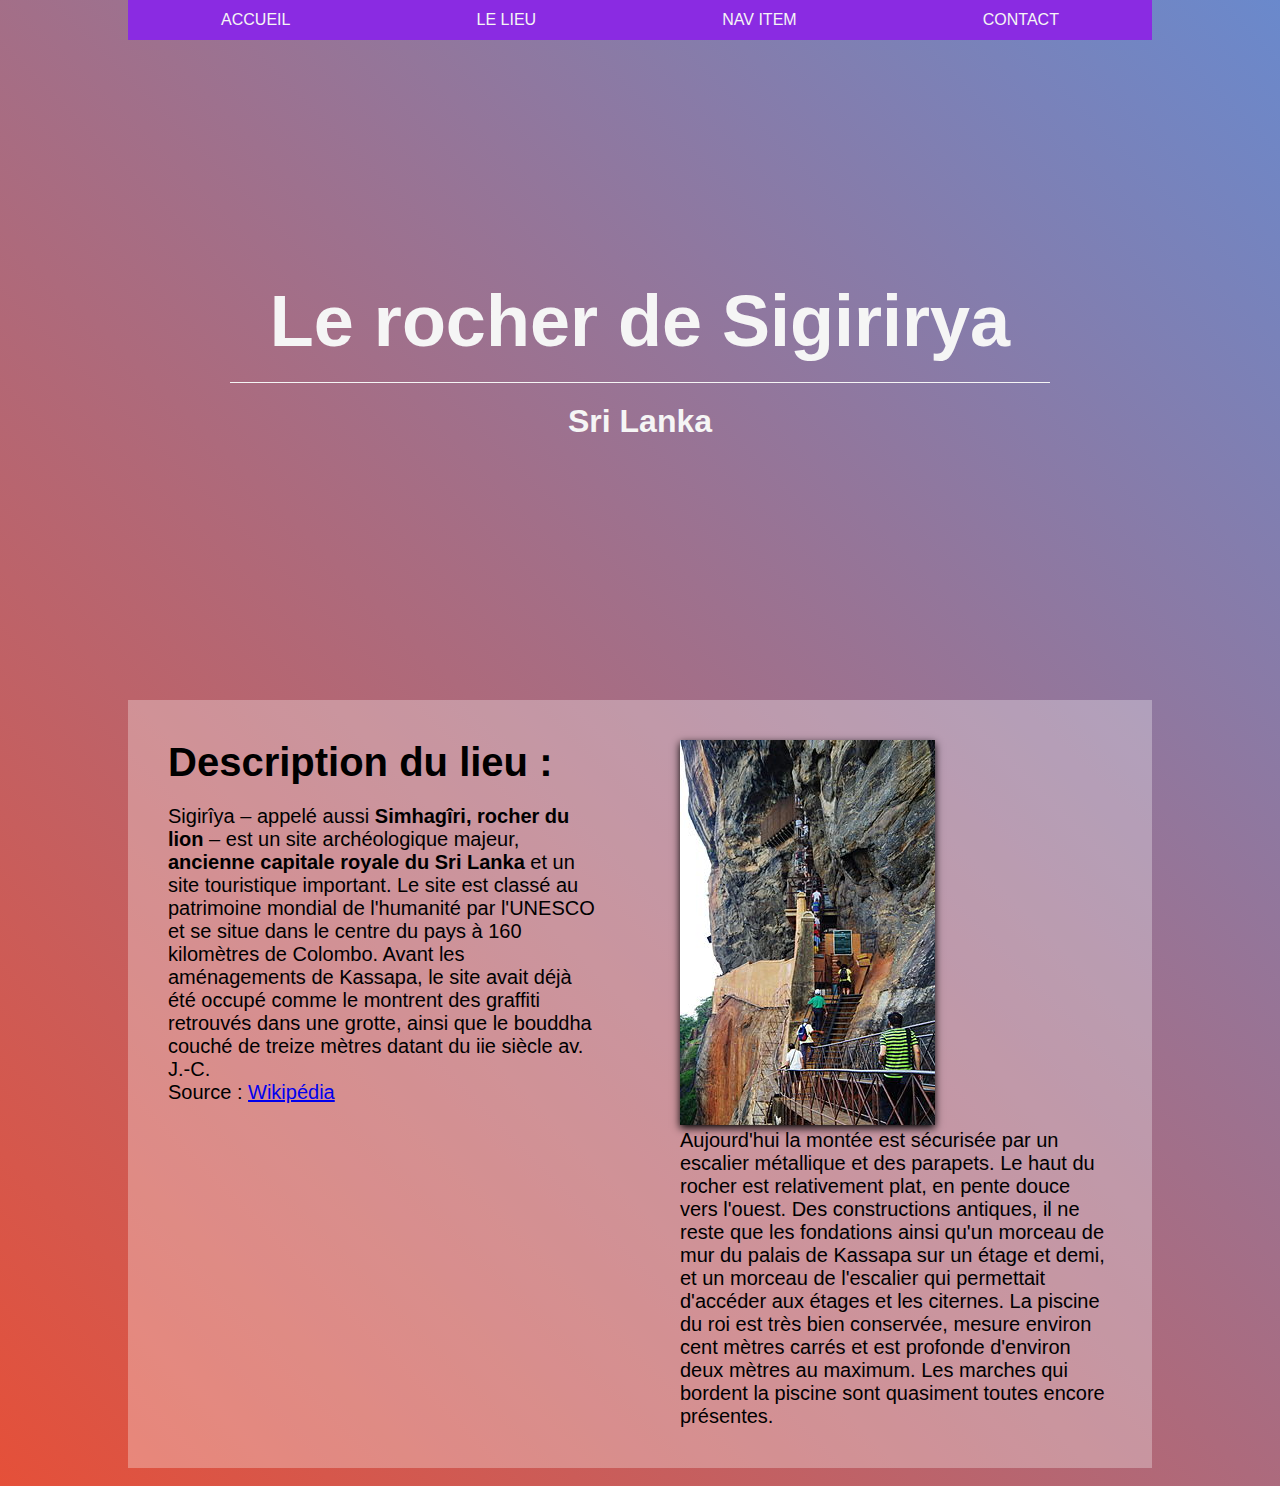
==== html/index.html @ e2b37e0d "First commit" ====
<!DOCTYPE html>
<html lang="fr">
<head>
   <meta charset="UTF-8">
   <!--Balise de réglagle du zoom en fonction du dispositif d'affichage-->
   <meta name="viewport" content="width=device-width, initial-scale=1.0">
   <!--Link du favicon au format 32x32px-->
   <link rel="icon" type="image/png" sizes="32x32" href="">
   <!--Link du ou des fichiers css-->
   <link rel="stylesheet" href="/css/style.css">
   <link rel="stylesheet" href="/css/header.css">
   <!--Titre de la page-->
   <title>
      
   </title>
</head>
<body>  
   <!--  -->
   <header id="accueil">
      <nav>
         <ul class="navList">
            <li class="navItem">
               <a class="navLink" href="#accueil" title="Lien de retour à l'accueil">accueil</a>
            </li>
            <li class="navItem">
               <a class="navLink" href="#section1" title="Lien d'accès à l'histoire du lieu">le lieu</a>
            </li>
            <li class="navItem">
               <a class="navLink" href="#section2" title="">Nav Item</a>
            </li>
            <li class="navItem">
               <a class="navLink" href="" title="Formulaire de contact">contact</a>
            </li>
         </ul>
      </nav>
   </header>
   <!--  -->
   <section id="section1">
      <h1>
         Le rocher de Sigirirya
      </h1>
      <h2>
         Sri Lanka
      </h2>
   </section>
   <!--  -->
   <section id="section2">
      <div>
         <h3>
            Description du lieu :
         </h3>
         <p>
            Sigirîya – appelé aussi <strong>Simhagîri, rocher du lion</strong> – est un site archéologique majeur, <strong>ancienne capitale royale du Sri Lanka</strong> et un site touristique important. Le site est classé au <stong>patrimoine mondial de l'humanité par l'UNESCO</strong> et se situe dans le centre du pays à 160 kilomètres de Colombo. Avant les aménagements de Kassapa, le site avait déjà été occupé comme le montrent des graffiti retrouvés dans une grotte, ainsi que le bouddha couché de treize mètres datant du iie siècle av. J.-C.
         </p>
         <p class="source">Source : <a href="https://fr.wikipedia.org/wiki/Sigirîya" title="Lien vers le site source Wikipédia"> Wikipédia</a></p>
      </div>
      <div>
         <img src="/res/255px-LK-sigiriya-aufstieg-wm-01.jpg" alt="Accès touristique au rocher de Sigirirya">
         <p>
            Aujourd'hui la montée est sécurisée par un escalier métallique et des parapets. Le haut du rocher est relativement plat, en pente douce vers l'ouest. Des constructions antiques, il ne reste que les fondations ainsi qu'un morceau de mur du palais de Kassapa sur un étage et demi, et un morceau de l'escalier qui permettait d'accéder aux étages et les citernes. La piscine du roi est très bien conservée, mesure environ cent mètres carrés et est profonde d'environ deux mètres au maximum. Les marches qui bordent la piscine sont quasiment toutes encore présentes.
         </p>
      </div>
   </section>
   <!--  -->
   <section id="section3">
      <a href="https://unsplash.com/photos/WOhTfiB-ECs" target="_blank" title="Lien vers le site original"><img src="/res/photo-1514911278673-b33f6439fad3.jfif" alt=""></a>
   </section>
   <!--  -->
   <footer>

   </footer>
</body>
</html>
---- css/style.css ----
* {
   margin: 0;
   padding: 0;
   font-family: Arial, Helvetica, sans-serif;
}

body {
   background: linear-gradient(225deg, #6a89cc, #e55039);
   width: 100vw;
   min-height: 100vh;
   display: flex;
   align-items: center  ;
   flex-direction: column;
}

p {
   font-size: 20px;
}

img {
   box-shadow: 0 3px 8px black;
}

#section1 , #section2 , #section3 {
   width: 80vw;
}

#section1 {
   height: 700px;
   background-image: url(/res/brian-kyed-8NpelZe-EzM-unsplash.jpg);
   background-size: cover;
   display: flex;
   flex-direction: column;
   justify-content: center;
   align-items: center;
}

#section1 > h1 , h2 {
   color: whitesmoke;
}

#section1 > h1 {
   font-size: 72px;
   width: 80%;
   text-align: center;
   margin: 20px;
   padding-bottom: 20px;
   border-bottom: whitesmoke 1px solid;
}

#section1 > h2 {
   font-size: 32px;
}

#section2 {
   background-color : rgba(255, 255, 255, 30%);
   display: grid;
   grid-template-columns: 1fr 1fr;
}

#section2 > div {
   padding: 40px;
}

#section2 > div > h3 {
   font-size: 40px;
   margin-bottom: 20px;
}
---- css/header.css ----
header {
   height: 40px;
   width: 80vw;
   position: fixed;
   top: 0;
   display: flex;
   align-items: center;
   background-color: blueviolet;
}

nav {
   min-width: 100%;
}

.navList {
   min-width: 100%;
   min-height: 100%;
   display: flex;
   justify-content: space-around;
   align-items: center;
}

.navItem {
   display: inline-flex;
   text-transform: uppercase;
}

.navLink {
   text-decoration: none;
   color: whitesmoke;
}
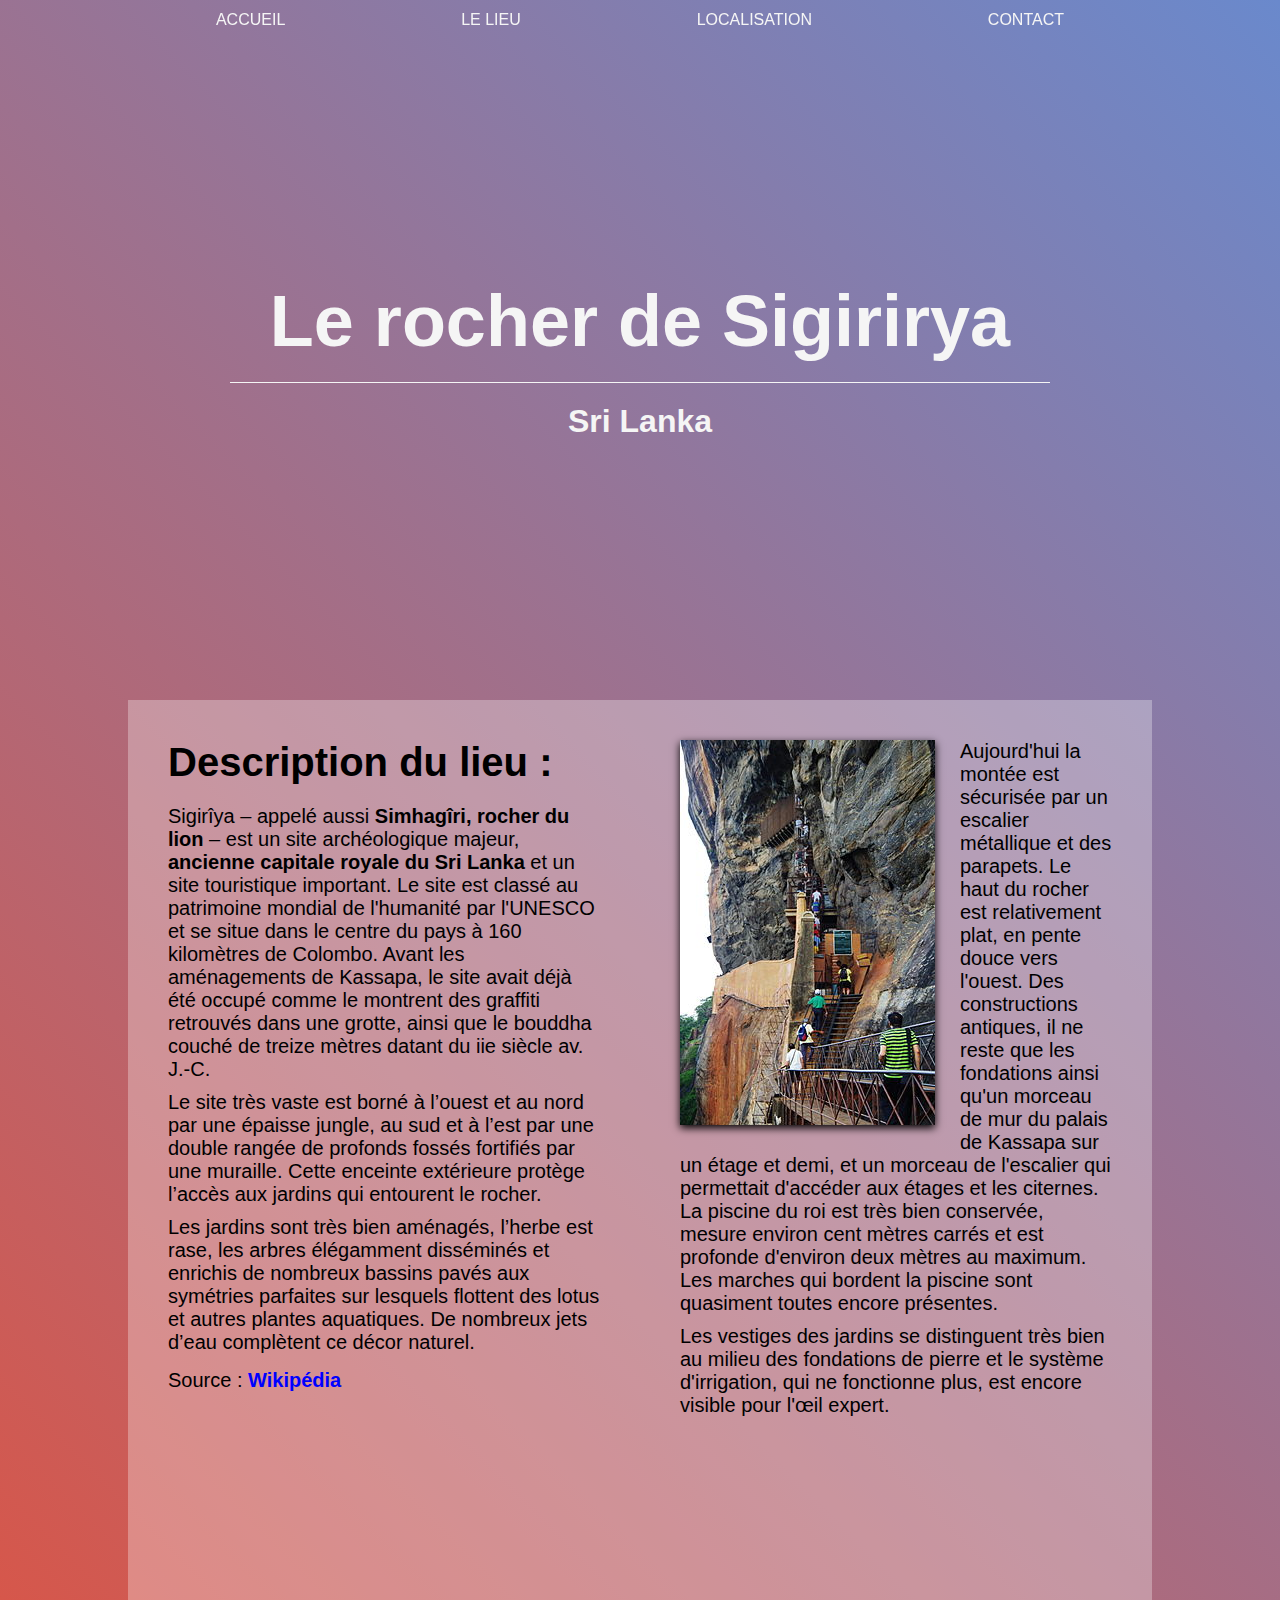
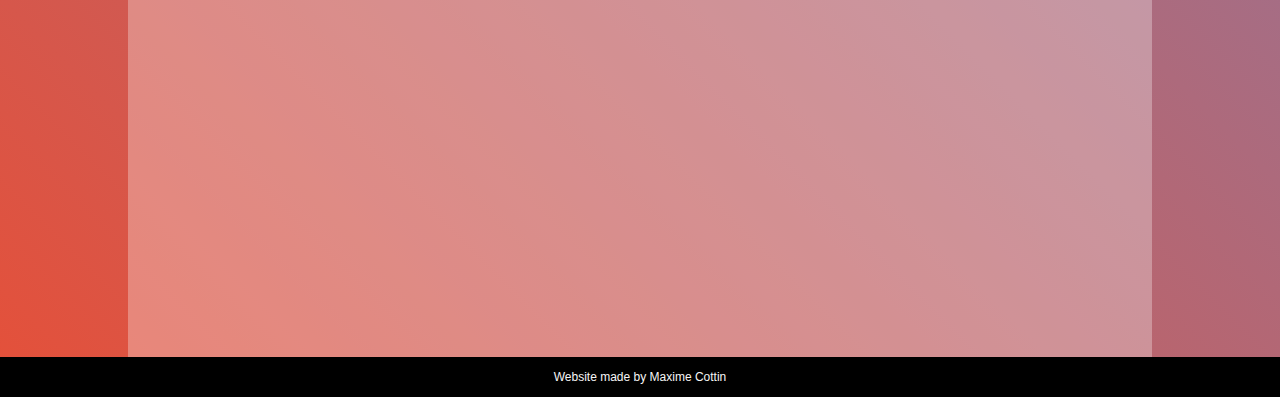
==== commit be1b81c8: "Projet version desktop terminée" ====
--- a/html/index.html
+++ b/html/index.html
@@ -20,13 +20,13 @@
       <nav>
          <ul class="navList">
             <li class="navItem">
-               <a class="navLink" href="#accueil" title="Lien de retour à l'accueil">accueil</a>
+               <a class="navLink" href="#section1" title="Lien de retour à l'accueil">accueil</a>
             </li>
             <li class="navItem">
-               <a class="navLink" href="#section1" title="Lien d'accès à l'histoire du lieu">le lieu</a>
+               <a class="navLink" href="#section2" title="Lien d'accès à l'histoire du lieu">le lieu</a>
             </li>
             <li class="navItem">
-               <a class="navLink" href="#section2" title="">Nav Item</a>
+               <a class="navLink" href="#section3" title="Lien vers la carte du lieu">localisation</a>
             </li>
             <li class="navItem">
                <a class="navLink" href="" title="Formulaire de contact">contact</a>
@@ -45,29 +45,40 @@
    </section>
    <!--  -->
    <section id="section2">
-      <div>
+      <div class="s2left">
          <h3>
             Description du lieu :
          </h3>
          <p>
             Sigirîya – appelé aussi <strong>Simhagîri, rocher du lion</strong> – est un site archéologique majeur, <strong>ancienne capitale royale du Sri Lanka</strong> et un site touristique important. Le site est classé au <stong>patrimoine mondial de l'humanité par l'UNESCO</strong> et se situe dans le centre du pays à 160 kilomètres de Colombo. Avant les aménagements de Kassapa, le site avait déjà été occupé comme le montrent des graffiti retrouvés dans une grotte, ainsi que le bouddha couché de treize mètres datant du iie siècle av. J.-C.
          </p>
+         <p>
+            Le site très vaste est borné à l’ouest et au nord par une épaisse jungle, au sud et à l’est par une double rangée de profonds fossés fortifiés par une muraille. Cette enceinte extérieure protège l’accès aux jardins qui entourent le rocher.
+         </p>
+         <p>
+            Les jardins sont très bien aménagés, l’herbe est rase, les arbres élégamment disséminés et enrichis de nombreux bassins pavés aux symétries parfaites sur lesquels flottent des lotus et autres plantes aquatiques. De nombreux jets d’eau complètent ce décor naturel.
+         </p>
          <p class="source">Source : <a href="https://fr.wikipedia.org/wiki/Sigirîya" title="Lien vers le site source Wikipédia"> Wikipédia</a></p>
       </div>
-      <div>
+      <div class="s2right">
          <img src="/res/255px-LK-sigiriya-aufstieg-wm-01.jpg" alt="Accès touristique au rocher de Sigirirya">
          <p>
             Aujourd'hui la montée est sécurisée par un escalier métallique et des parapets. Le haut du rocher est relativement plat, en pente douce vers l'ouest. Des constructions antiques, il ne reste que les fondations ainsi qu'un morceau de mur du palais de Kassapa sur un étage et demi, et un morceau de l'escalier qui permettait d'accéder aux étages et les citernes. La piscine du roi est très bien conservée, mesure environ cent mètres carrés et est profonde d'environ deux mètres au maximum. Les marches qui bordent la piscine sont quasiment toutes encore présentes.
+         </p>
+         <p>
+            Les vestiges des jardins se distinguent très bien au milieu des fondations de pierre et le système d'irrigation, qui ne fonctionne plus, est encore visible pour l'œil expert.
          </p>
       </div>
    </section>
    <!--  -->
    <section id="section3">
-      <a href="https://unsplash.com/photos/WOhTfiB-ECs" target="_blank" title="Lien vers le site original"><img src="/res/photo-1514911278673-b33f6439fad3.jfif" alt=""></a>
+      <iframe src="https://www.google.com/maps/embed?pb=!1m16!1m12!1m3!1d4400.2028823151995!2d80.7580016536182!3d7.956652693409424!2m3!1f0!2f0!3f0!3m2!1i1024!2i768!4f13.1!2m1!1smaps%20sigiriya!5e1!3m2!1sfr!2sfr!4v1627992261938!5m2!1sfr!2sfr" width="800" height="450" style="border:0;" allowfullscreen="" loading="lazy"></iframe>
    </section>
    <!--  -->
    <footer>
-
+      <p>
+         Website made by Maxime Cottin
+      </p>
    </footer>
 </body>
 </html>--- a/css/style.css
+++ b/css/style.css
@@ -9,8 +9,9 @@
    width: 100vw;
    min-height: 100vh;
    display: flex;
-   align-items: center  ;
+   align-items: center;
    flex-direction: column;
+   overflow-x: hidden;
 }
 
 p {
@@ -62,7 +63,51 @@
    padding: 40px;
 }
 
-#section2 > div > h3 {
+.s2left > h3 {
    font-size: 40px;
    margin-bottom: 20px;
+}
+
+#section2 div > p {
+   margin-bottom: 10px;
+}
+
+.source {
+   margin-top: 15px;
+}
+
+.source > a {
+   text-decoration: none;
+   font-weight: bold;
+   color: blue;
+}
+
+.s2right > img {
+   float: left;
+   margin: 0 25px 15px 0;
+}
+
+#section3 {
+   background-color : rgba(255, 255, 255, 30%);
+   display: flex;
+   justify-content: center;
+}
+
+#section3 > iframe {
+   margin: 20px 0;
+}
+
+footer {
+   height: 40px;
+   width: 100vw;
+   background-color: black;
+   display: flex;
+   justify-content: center;
+   align-items: center;
+}
+
+footer > p {
+   color: whitesmoke;
+   font-weight: 200;
+   font-size: 12px;
 }--- a/css/header.css
+++ b/css/header.css
@@ -5,7 +5,6 @@
    top: 0;
    display: flex;
    align-items: center;
-   background-color: blueviolet;
 }
 
 nav {
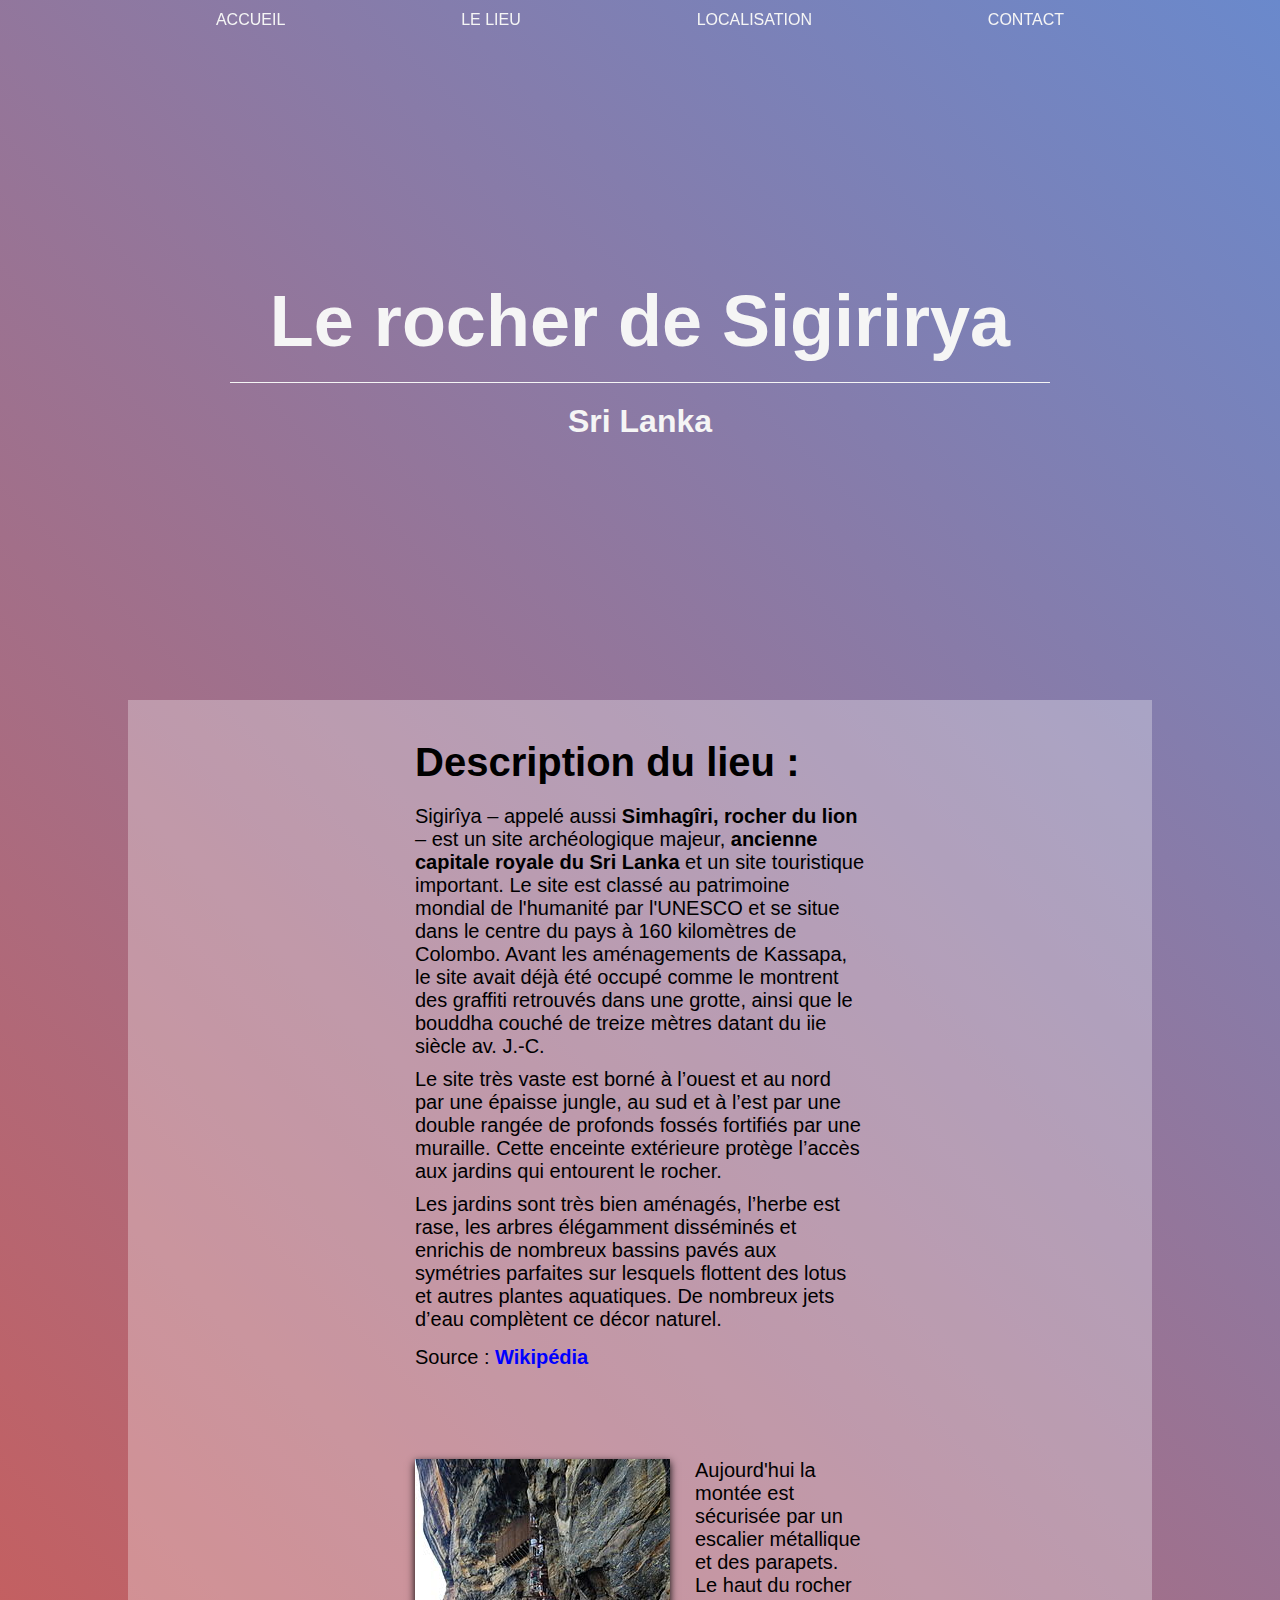
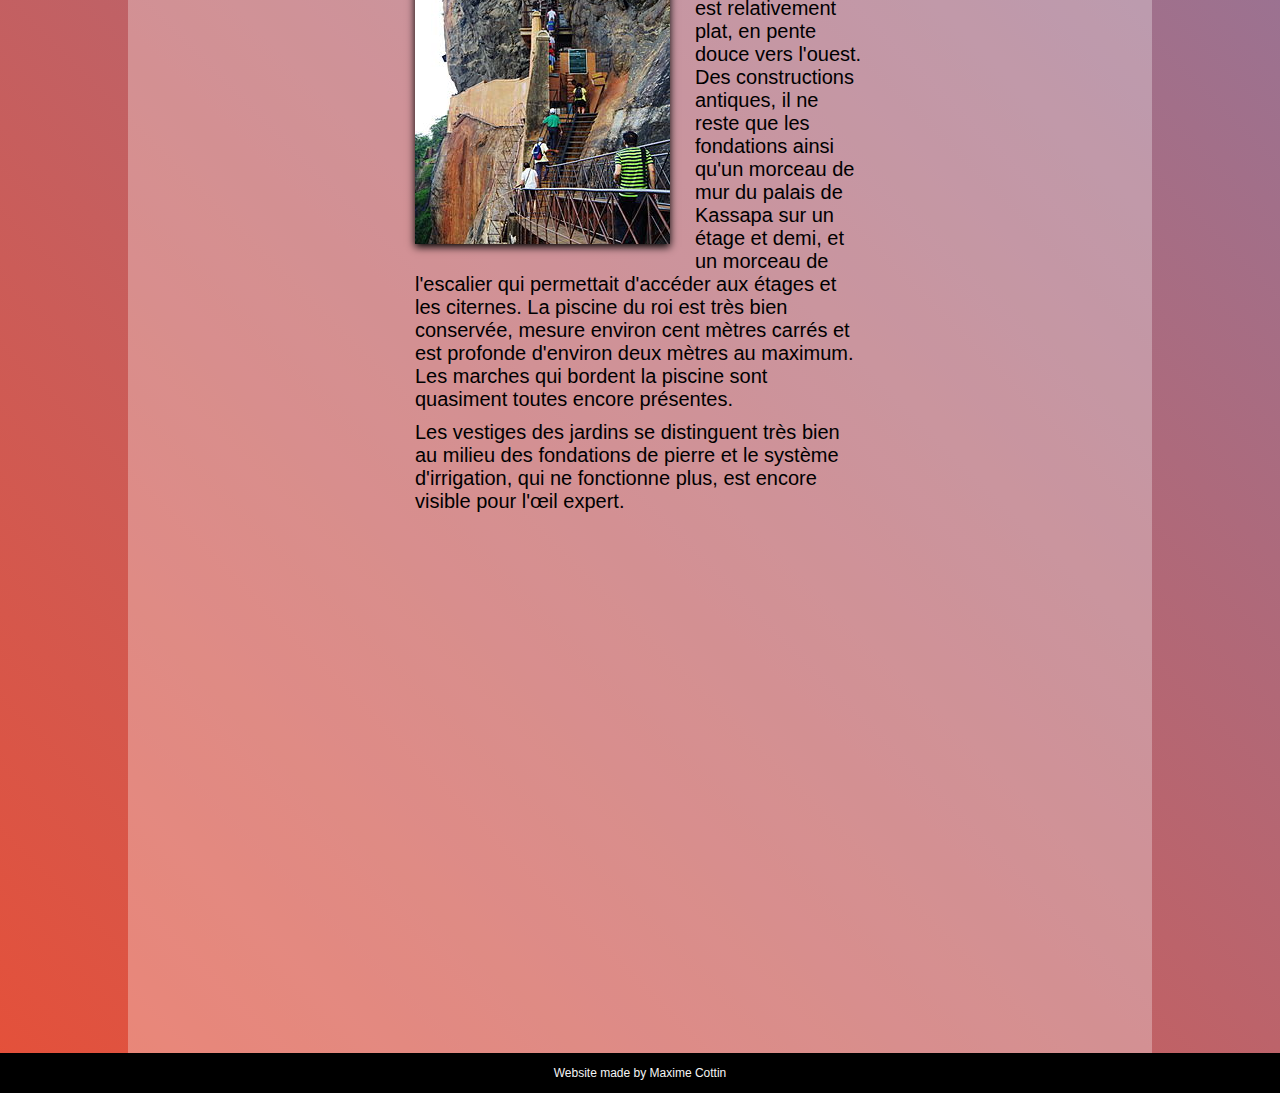
==== commit b2e20724: "final commit" ====
--- a/html/index.html
+++ b/html/index.html
@@ -5,13 +5,13 @@
    <!--Balise de réglagle du zoom en fonction du dispositif d'affichage-->
    <meta name="viewport" content="width=device-width, initial-scale=1.0">
    <!--Link du favicon au format 32x32px-->
-   <link rel="icon" type="image/png" sizes="32x32" href="">
+   <link rel="icon" type="image/png" sizes="32x32" href="/res/favicon.ico">
    <!--Link du ou des fichiers css-->
    <link rel="stylesheet" href="/css/style.css">
    <link rel="stylesheet" href="/css/header.css">
    <!--Titre de la page-->
    <title>
-      
+      Le rocher de Sigirirya
    </title>
 </head>
 <body>  
@@ -29,7 +29,7 @@
                <a class="navLink" href="#section3" title="Lien vers la carte du lieu">localisation</a>
             </li>
             <li class="navItem">
-               <a class="navLink" href="" title="Formulaire de contact">contact</a>
+               <a class="navLink" href="/html/contact.html" title="Formulaire de contact">contact</a>
             </li>
          </ul>
       </nav>
--- a/css/style.css
+++ b/css/style.css
@@ -30,6 +30,7 @@
    height: 700px;
    background-image: url(/res/brian-kyed-8NpelZe-EzM-unsplash.jpg);
    background-size: cover;
+   background-position-x: center;
    display: flex;
    flex-direction: column;
    justify-content: center;
@@ -55,12 +56,16 @@
 
 #section2 {
    background-color : rgba(255, 255, 255, 30%);
-   display: grid;
-   grid-template-columns: 1fr 1fr;
+   display: flex;
+   flex-direction: row;
+   flex-wrap: wrap;
+   justify-content: center;
 }
 
 #section2 > div {
+   width: 50%;
    padding: 40px;
+   width: 450px;
 }
 
 .s2left > h3 {
@@ -110,4 +115,10 @@
    color: whitesmoke;
    font-weight: 200;
    font-size: 12px;
+}
+
+@media screen and (max-width : 768px) {
+   #section1 , #section2 , #section3 {
+      width: 100vw;
+   }
 }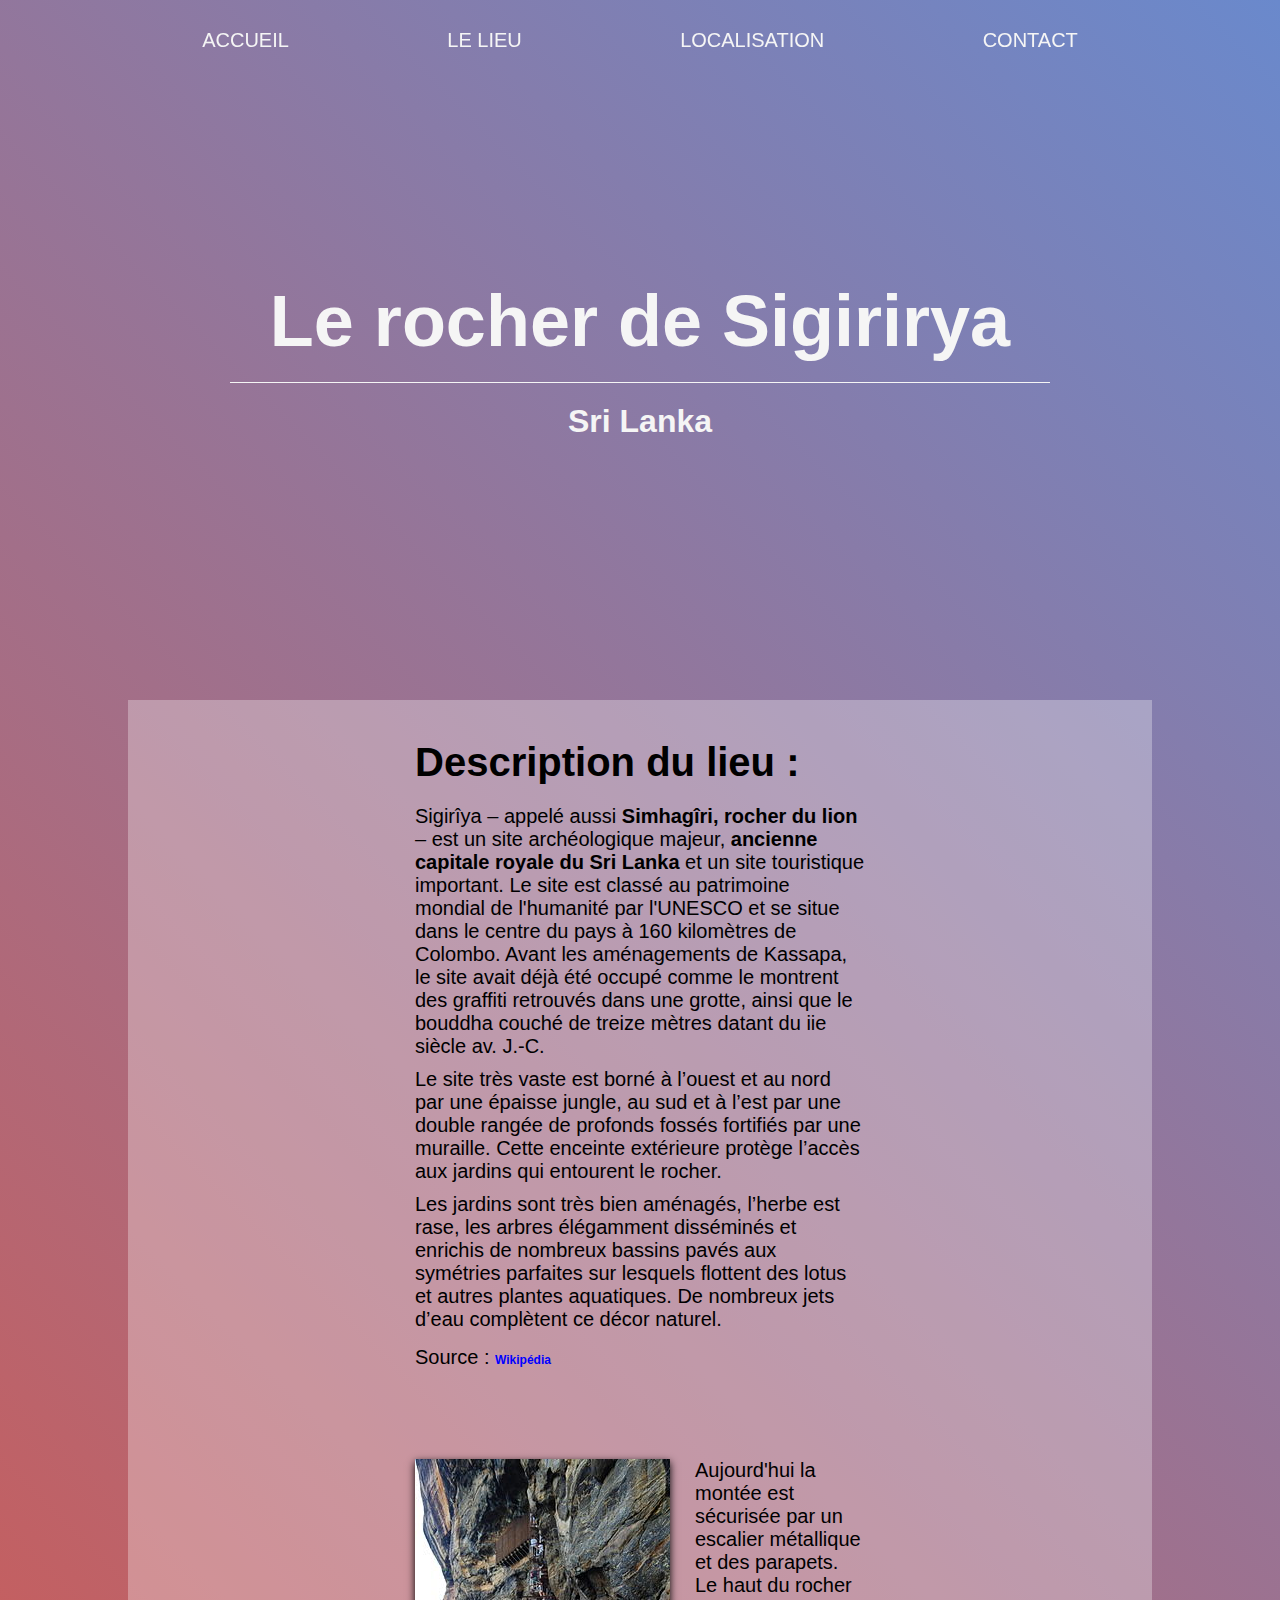
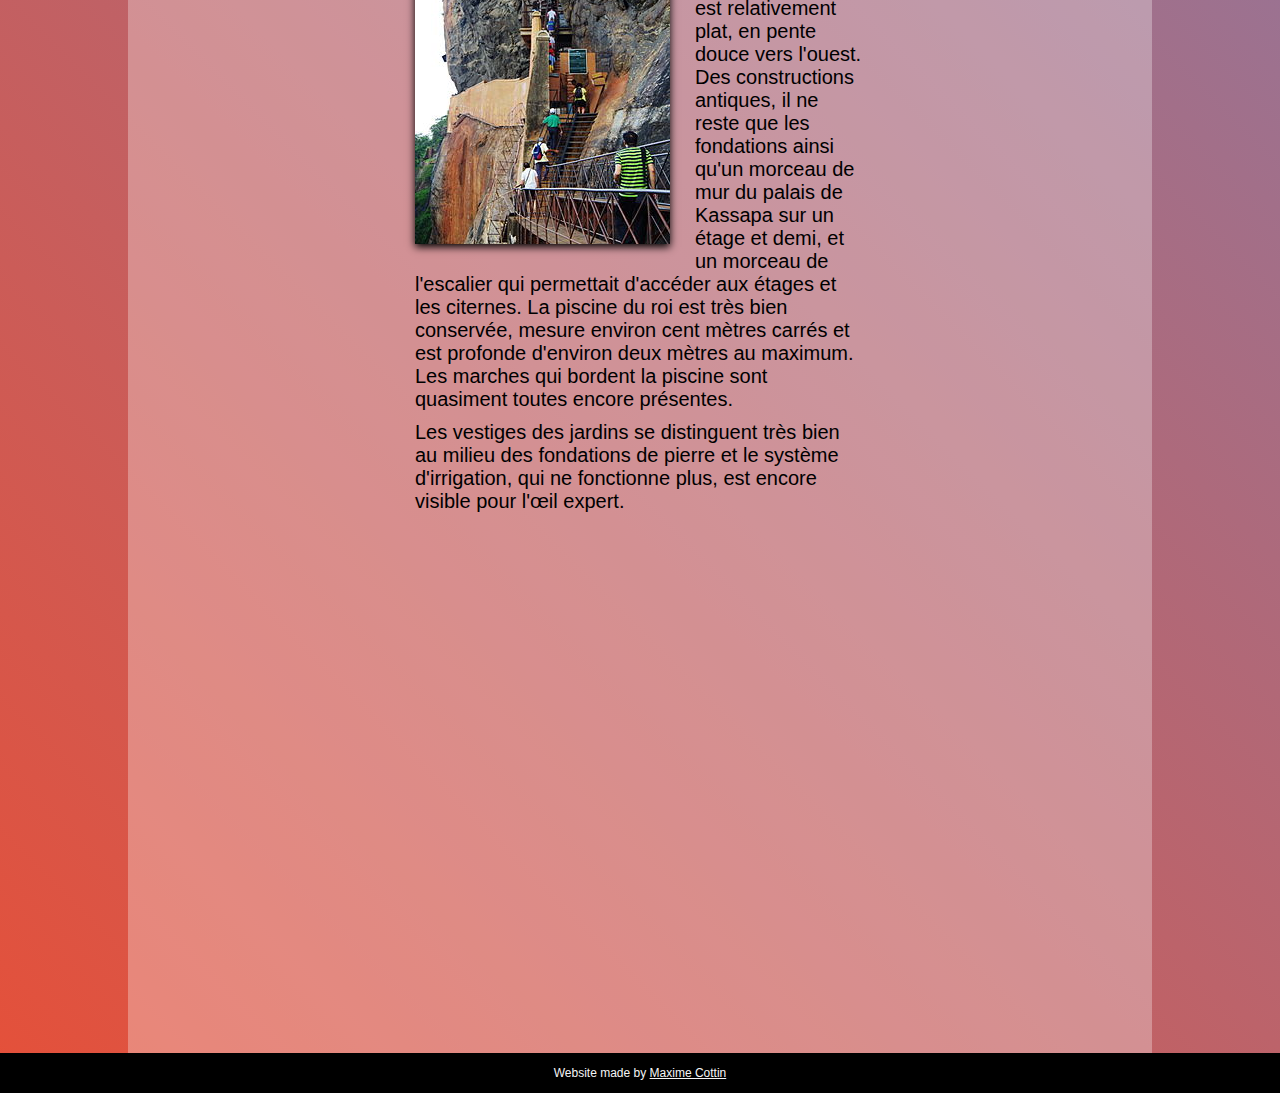
==== commit 35d6f023: "Correct responsive" ====
--- a/html/index.html
+++ b/html/index.html
@@ -7,8 +7,8 @@
    <!--Link du favicon au format 32x32px-->
    <link rel="icon" type="image/png" sizes="32x32" href="/res/favicon.ico">
    <!--Link du ou des fichiers css-->
-   <link rel="stylesheet" href="/css/style.css">
-   <link rel="stylesheet" href="/css/header.css">
+   <link rel="stylesheet" href="../css/style.css">
+   <link rel="stylesheet" href="../css/header.css">
    <!--Titre de la page-->
    <title>
       Le rocher de Sigirirya
@@ -29,7 +29,7 @@
                <a class="navLink" href="#section3" title="Lien vers la carte du lieu">localisation</a>
             </li>
             <li class="navItem">
-               <a class="navLink" href="/html/contact.html" title="Formulaire de contact">contact</a>
+               <a class="navLink" href="contact.html" title="Formulaire de contact">contact</a>
             </li>
          </ul>
       </nav>
@@ -61,7 +61,7 @@
          <p class="source">Source : <a href="https://fr.wikipedia.org/wiki/Sigirîya" title="Lien vers le site source Wikipédia"> Wikipédia</a></p>
       </div>
       <div class="s2right">
-         <img src="/res/255px-LK-sigiriya-aufstieg-wm-01.jpg" alt="Accès touristique au rocher de Sigirirya">
+         <img src="../res/255px-LK-sigiriya-aufstieg-wm-01.jpg" alt="Accès touristique au rocher de Sigirirya">
          <p>
             Aujourd'hui la montée est sécurisée par un escalier métallique et des parapets. Le haut du rocher est relativement plat, en pente douce vers l'ouest. Des constructions antiques, il ne reste que les fondations ainsi qu'un morceau de mur du palais de Kassapa sur un étage et demi, et un morceau de l'escalier qui permettait d'accéder aux étages et les citernes. La piscine du roi est très bien conservée, mesure environ cent mètres carrés et est profonde d'environ deux mètres au maximum. Les marches qui bordent la piscine sont quasiment toutes encore présentes.
          </p>
@@ -77,7 +77,7 @@
    <!--  -->
    <footer>
       <p>
-         Website made by Maxime Cottin
+         Website made by <a href="https://github.com/Maxime-Cottin" title="Lien vers mon GitHub">Maxime Cottin</a>
       </p>
    </footer>
 </body>
--- a/css/style.css
+++ b/css/style.css
@@ -1,124 +1,130 @@
 * {
-   margin: 0;
-   padding: 0;
-   font-family: Arial, Helvetica, sans-serif;
+  margin: 0;
+  padding: 0;
+  font-family: Arial, Helvetica, sans-serif;
 }
 
 body {
-   background: linear-gradient(225deg, #6a89cc, #e55039);
-   width: 100vw;
-   min-height: 100vh;
-   display: flex;
-   align-items: center;
-   flex-direction: column;
-   overflow-x: hidden;
+  background: linear-gradient(225deg, #6a89cc, #e55039);
+  width: 100vw;
+  min-height: 100vh;
+  display: flex;
+  align-items: center;
+  flex-direction: column;
+  overflow-x: hidden;
 }
 
 p {
-   font-size: 20px;
+  font-size: 20px;
 }
 
 img {
-   box-shadow: 0 3px 8px black;
+  box-shadow: 0 3px 8px black;
 }
 
-#section1 , #section2 , #section3 {
-   width: 80vw;
+#section1,
+#section2,
+#section3 {
+  width: 80vw;
 }
 
 #section1 {
-   height: 700px;
-   background-image: url(/res/brian-kyed-8NpelZe-EzM-unsplash.jpg);
-   background-size: cover;
-   background-position-x: center;
-   display: flex;
-   flex-direction: column;
-   justify-content: center;
-   align-items: center;
+  height: 700px;
+  background-image: url(/res/brian-kyed-8NpelZe-EzM-unsplash.jpg);
+  background-size: cover;
+  background-position-x: center;
+  display: flex;
+  flex-direction: column;
+  justify-content: center;
+  align-items: center;
 }
 
-#section1 > h1 , h2 {
-   color: whitesmoke;
+#section1 > h1,
+h2 {
+  color: whitesmoke;
 }
 
 #section1 > h1 {
-   font-size: 72px;
-   width: 80%;
-   text-align: center;
-   margin: 20px;
-   padding-bottom: 20px;
-   border-bottom: whitesmoke 1px solid;
+  font-size: 72px;
+  width: 80%;
+  text-align: center;
+  margin: 20px;
+  padding-bottom: 20px;
+  border-bottom: whitesmoke 1px solid;
 }
 
 #section1 > h2 {
-   font-size: 32px;
+  font-size: 32px;
 }
 
 #section2 {
-   background-color : rgba(255, 255, 255, 30%);
-   display: flex;
-   flex-direction: row;
-   flex-wrap: wrap;
-   justify-content: center;
+  background-color: rgba(255, 255, 255, 30%);
+  display: flex;
+  flex-direction: row;
+  flex-wrap: wrap;
+  justify-content: center;
 }
 
 #section2 > div {
-   width: 50%;
-   padding: 40px;
-   width: 450px;
+  width: 50%;
+  padding: 40px;
+  width: 450px;
 }
 
 .s2left > h3 {
-   font-size: 40px;
-   margin-bottom: 20px;
+  font-size: 40px;
+  margin-bottom: 20px;
 }
 
 #section2 div > p {
-   margin-bottom: 10px;
+  margin-bottom: 10px;
 }
 
 .source {
-   margin-top: 15px;
+  margin-top: 15px;
 }
 
 .source > a {
-   text-decoration: none;
-   font-weight: bold;
-   color: blue;
+  text-decoration: none;
+  font-weight: bold;
+  color: blue;
 }
 
 .s2right > img {
-   float: left;
-   margin: 0 25px 15px 0;
+  float: left;
+  margin: 0 25px 15px 0;
 }
 
 #section3 {
-   background-color : rgba(255, 255, 255, 30%);
-   display: flex;
-   justify-content: center;
+  background-color: rgba(255, 255, 255, 30%);
+  display: flex;
+  justify-content: center;
 }
 
 #section3 > iframe {
-   margin: 20px 0;
+  margin: 20px 0;
 }
 
 footer {
-   height: 40px;
-   width: 100vw;
-   background-color: black;
-   display: flex;
-   justify-content: center;
-   align-items: center;
+  height: 40px;
+  width: 100vw;
+  background-color: black;
+  display: flex;
+  justify-content: center;
+  align-items: center;
 }
 
-footer > p {
-   color: whitesmoke;
-   font-weight: 200;
-   font-size: 12px;
+footer > p,
+a {
+  color: whitesmoke;
+  font-weight: 200;
+  font-size: 12px;
 }
 
-@media screen and (max-width : 768px) {
-   #section1 , #section2 , #section3 {
-      width: 100vw;
-   }
-}+@media screen and (max-width: 768px) {
+  #section1,
+  #section2,
+  #section3 {
+    width: 100vw;
+  }
+}
--- a/css/header.css
+++ b/css/header.css
@@ -1,30 +1,33 @@
 header {
-   height: 40px;
-   width: 80vw;
-   position: fixed;
-   top: 0;
-   display: flex;
-   align-items: center;
+  height: 40px;
+  width: 80vw;
+  position: fixed;
+  top: 20px;
+  display: flex;
+  align-items: center;
 }
 
 nav {
-   min-width: 100%;
+  min-width: 100%;
 }
 
 .navList {
-   min-width: 100%;
-   min-height: 100%;
-   display: flex;
-   justify-content: space-around;
-   align-items: center;
+  min-width: 100%;
+  min-height: 100%;
+  display: flex;
+  justify-content: space-around;
+  align-items: center;
+  flex-wrap: wrap;
+  gap: 10px;
 }
 
 .navItem {
-   display: inline-flex;
-   text-transform: uppercase;
+  display: inline-flex;
+  text-transform: uppercase;
 }
 
 .navLink {
-   text-decoration: none;
-   color: whitesmoke;
-}+  text-decoration: none;
+  color: whitesmoke;
+  font-size: 20px;
+}
